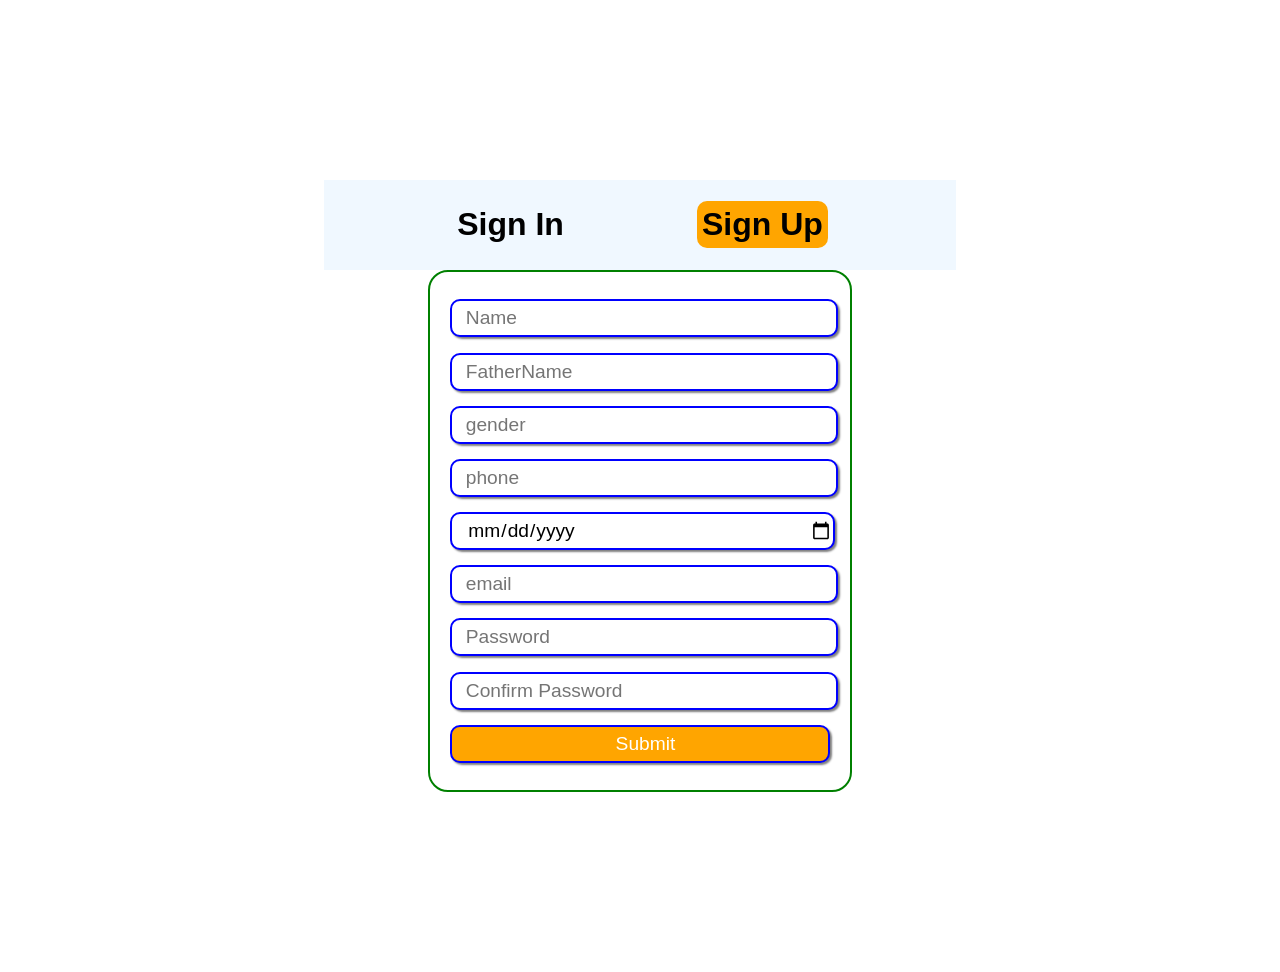
==== OnlineFoodDeliveryAppWebApi/Food/index.html @ cda25540 "typescript" ====
<!DOCTYPE html>
<html lang="en">
<head>
    <meta charset="UTF-8">
    <meta name="viewport" content="width=device-width, initial-scale=1.0">
    <title>Document</title>
    <link rel="stylesheet" href="./CSS/style.css">
</head>
<body>
    <div id="box">
        <div class="sign">
            <h1 onclick="signIn()" id="si">Sign In</h1>
            <h1 onclick="signUp()" id="su">Sign Up</h1>
        </div>
        <div id="signup">
            <form action="" onsubmit="signUpSubmit(event)">
            <input type="text" id="name" placeholder="Name" required>
            <input type="text" id="fatherName" placeholder="FatherName" required>
            <input type="text" id="gender" placeholder="gender" required>
            <input type="text" id="phone" placeholder="phone">
            <input type="date" id="dob" placeholder="DateOfBirth">
            <input type="email" id="email" placeholder="email">
            <input type="password" id="password" placeholder="Password" required>
            <input type="password" id="cpassword" placeholder="Confirm Password" required>
            <!-- <input type="text" id="phone" placeholder="Phone Number" required> -->
            <input type="submit" value="Submit" class="sub">
            </form>
        </div>
        <div id="signin">
            <form action="" onsubmit="signInSubmit(event)">
            <input type="email" id="email1" placeholder="Email">
            <input type="password" id="password2" placeholder="Password">
            <input type="submit" value="Submit" class="sub">
        </form>
        </div>
    </div>
    <script src="./typescript/index.js"></script>
</body>
</html>
---- OnlineFoodDeliveryAppWebApi/Food/CSS/style.css ----
*{
    font-family: 'Gill Sans', 'Gill Sans MT', Calibri, 'Trebuchet MS', sans-serif;
}
.sign{
    display: flex;
    justify-content: space-evenly;
    background-color: aliceblue;
}
.sign h1:nth-child(1){
    /* background-color:orange; */
    border-radius: 10px;
    padding: 5px;
}
.sign h1:nth-child(2){
    background-color:orange;
    border-radius: 10px;
    padding: 5px;
}
#box{
    width: 50%;
    margin: 20vh auto;
}
#menu{
    display:none;
}
#menu ol{
    display: flex;
    list-style-type: none;
    width:80%;
    margin: auto;
    justify-content: space-evenly;
    text-transform: uppercase;
    /* font-weight: bold; */
    color:white;
    background-color: black;
    padding: 10px;
    border-radius: 10px;
}
#menu ol li{
    padding: 10px;
    border-radius: 10px;
}
#menu ol li:hover{
    background-color:lightskyblue ;
    color: black;
    
}
#signup{
    padding: 20px;
    border:2px solid green;
    border-radius: 20px;
    width: 60%;
    margin: auto;
}
#signin{
    padding: 20px;
    border:2px solid green;
    border-radius: 20px;
    width: 60%;
    margin: auto;
    display:none;
}
#signup input,#signin input{
    width: 100%;
    margin:2% auto;
    line-height: 2rem;
    font-size: 1.2rem;
    text-indent: 3%;
    border-radius: 10px;
    border: 2px solid blue;
    box-shadow: 2px 2px 2px gray;

}
.sub{
    width: 100%;
    margin:2% auto;
    line-height: 2rem;
    font-size: 1.2rem;
    border-radius: 10px;
    background-color: orange;
    color: white;
    border: 2px solid orangered;
    box-shadow: 2px 2px 2px gray;
}
#welcome,#balance,#curBalance,.wel1{
    font-size: 2rem;
    text-align: center;
}
#top input{
    width: 40%;
    margin:2% auto;
    line-height: 4rem;
    font-size: 2rem;
    text-indent: 3%;
    border-radius: 10px;
    border: 2px solid blue;
    box-shadow: 2px 2px 2px gray;
    display: block;
}
#top button{
    display: block;
    margin: auto;
    line-height: 2rem;
    font-size: 1.2rem;
    border-radius: 10px;
    background-color: green;
    color: white;
    border: 2px solid green;
    box-shadow: 2px 2px 2px gray;
}
#top{
    display: none;
}
.medButton{
    display: block;
    width: 10%;
    border: none;
    padding: 5px;
    font-size: 1.2rem;
    border-radius: 10px;
    color: white;
    margin:5vh auto ;
    background-color: green; 
}
#stock,#purchase,#history,#cart{
    margin-top: 10vh;
    margin-bottom:5vh;
    display: none;
}
#tb1,#tb3,#tb2{
    width:70%;
    margin: auto;
    border: 2px solid gray;
    border-collapse: collapse;
}
#tb{
    width:90%;
    margin: auto;
    border: 2px solid gray;
    border-collapse: collapse;
}
#tb td,#tb th{
    text-align: center;
    border: 2px solid gray;
    padding: 7px; 
}
#tb td img{
    border-radius: 10%;
    width:30vh;
    height:20vh;
}
#tb td,#tb th,#tb1 td,#tb1 th,#tb3 td,#tb3 th,#tb2 td,#tb2 th{
    text-align: center;
    border: 2px solid gray;
    padding: 5px;
}
#tb td button,#tb1 td button,#tb2 td button{
    border: none;
    padding: 5px;
    font-size: 1.2rem;
    border-radius: 10px;
    color: white;
    margin: 0px 5px;
}
#tb2 td button{
    background-color: red;
}
#tb td button:nth-child(1){
    background-color: blue;
    
}
#tb1 td button{
    background-color: green;
    
}
#tb3 td button{
    border: none;
    padding: 5px;
    font-size: 1.2rem;
    border-radius: 10px;
    color: white;
    margin: 0px 5px;
    background-color: red;
    
}
#tb td button:nth-child(2){
    background-color: red;
  
}

#form1{
    margin-top: 5vh;
    display: none;
    width:40%;
    margin: auto;
    border:2px solid black;
    padding: 10px;
    border-radius: 10px;
}
#form1 input{
    width: 50%;
    margin:2% auto;
    line-height: 2rem;
    font-size: 1.5rem;
    text-indent: 3%;
    border-radius: 10px;
    border: 2px solid blue;
    box-shadow: 2px 2px 2px gray;
    display: block;
}
#form1 h1{
    text-align: center;
}
#form1 button{
    display: block;
    width: 50%;
    border: none;
    padding: 5px;
    font-size: 1.2rem;
    border-radius: 10px;
    color: white;
    margin: auto;
    background-color: green;
    /* margin: 0px 5px; */
}
.wel1 img{
    border-radius: 50%;
    width:30vh;
    height:30vh;
}
#product-cont{
    box-sizing: border-box;
    width: 80%;
    margin: auto;
    display: flex;
    flex-wrap: wrap;
    justify-content: space-evenly;
}
.product-card{
    flex: 0 0 calc(40%-18px);
    box-sizing: border-box;
    border: 1px solid gray;
    border-radius: 10px;
    text-align: center;
    padding: 16px;
    margin-bottom: 16px;
}
.product-card img{
    width: 100%;
    border-radius: 10px;
}
.product-info{
    display: flex;
    justify-content: space-between;
}
.product-info h2{
    text-transform: uppercase;
    /* font-size: 1.5rem; */
    font-weight: bold;
    padding: 0px;
}
.product-card button{
    background-color:red;
    width: 100%;
    color:white;
    font-size: 1.2rem;
    border-radius: 6px;
    border: none;
    padding: 8px 16px;
    margin: 10px 0px;
}
#tab{
    margin-top: 10vh;
    width: 70%;
    margin: auto;
    display: flex;
    align-items: flex-start;
    justify-content: space-between;
}
#tab button{
    align-self: center;
    border: none;
    padding: 5px;
    font-size: 1.2rem;
    border-radius: 10px;
    color: white;
    /* margin:5vh auto ; */
    background-color: green; 
}
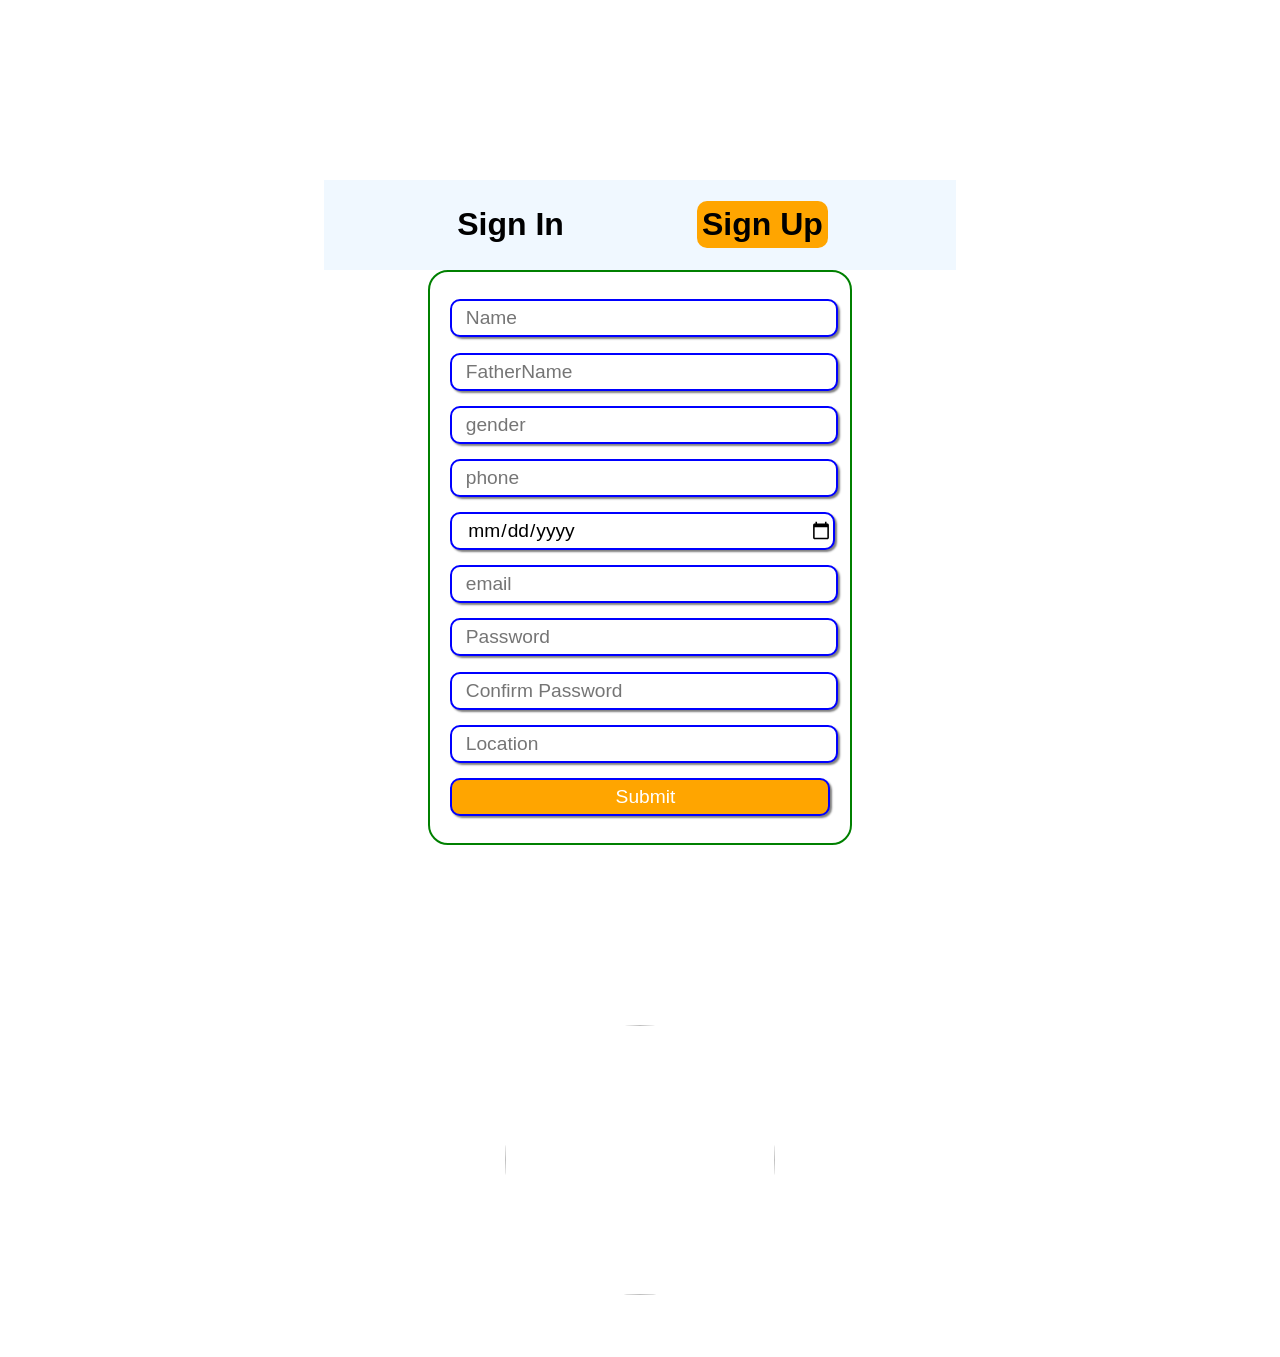
==== commit 6305ce8d: "Add files via upload" ====
--- a/OnlineFoodDeliveryAppWebApi/Food/index.html
+++ b/OnlineFoodDeliveryAppWebApi/Food/index.html
@@ -22,6 +22,7 @@
             <input type="email" id="email" placeholder="email">
             <input type="password" id="password" placeholder="Password" required>
             <input type="password" id="cpassword" placeholder="Confirm Password" required>
+            <input type="text" id="location" placeholder="Location" required>
             <!-- <input type="text" id="phone" placeholder="Phone Number" required> -->
             <input type="submit" value="Submit" class="sub">
             </form>
@@ -34,6 +35,80 @@
         </form>
         </div>
     </div>
+    <div id="menu">
+        <ol>
+            <li onclick="home()">Home</li>
+            <li onclick="stock()">Stock</li>
+            <li onclick="purchase()">Purchase</li>
+            <li onclick="cart()">Cart</li>
+            <li onclick="bookingHistory()">Booking History</li>
+            <li onclick="recharge()">Recharge </li>
+            <li onclick="show()">show balance</li>
+            <li onclick="Logout()">Log Out</li>
+        </ol>
+    </div>
+    <div id="home">
+        <h1 class="wel1"><img id="imgTag"></h1>
+        <h1 id="welcome"></h1>
+    </div>
+    <div id="stock">
+        <button onclick="addGrocery()" class="medButton">Add Items</button>
+        <table id="tb">      
+                <thead>
+                  <tr>
+                        <th>FoodID</th>
+                        <th>FoodName</th>
+                        <th>Price Per Quantity</th>
+                        <th>Quantity Available</th>
+                   </tr>
+                </thead>
+                <tbody id="tbody1">
+
+                </tbody>
+           
+        </table>
+    </div>
+    <div id="purchase">
+        <div id="product-cont">
+        </div>
+    </div>
+    <div id="cart">
+        <table id="tb2">
+            <tr>
+                <thead>
+                    <th>Name</th>
+                    <th>Count</th>
+                    <th>Price</th>
+                    <th>Remove</th>
+                </thead>
+                <tbody id="tbody3">
+
+                </tbody>
+            </tr>
+         </table>
+         <button onclick="buy()" class="medButton">Buy</button>
+    </div>
+    <div id="history">
+
+        
+    </div>
+    <div id="top">
+        <h5 id="curBalance"></h5>
+        <input type="number" placeholder="Enter the Amount " id="amount" required>
+        <button onclick="deposit()">Deposit</button>
+    </div>
+    <div id="show">
+        <h5 id="balance"></h5>
+    </div>
+    
+    <div id="form1">
+        <h1>Food Details</h1>
+        <input type="text" id="itemName" placeholder="itemName"/>
+        <input type="number" id="itemCount" placeholder="itemCount"/>
+        <input type="number" id="itemPrice" placeholder="itemPrice"/>
+
+        <button onclick="addProductTo()">submit</button>
+    </div>
     <script src="./typescript/index.js"></script>
 </body>
 </html>
